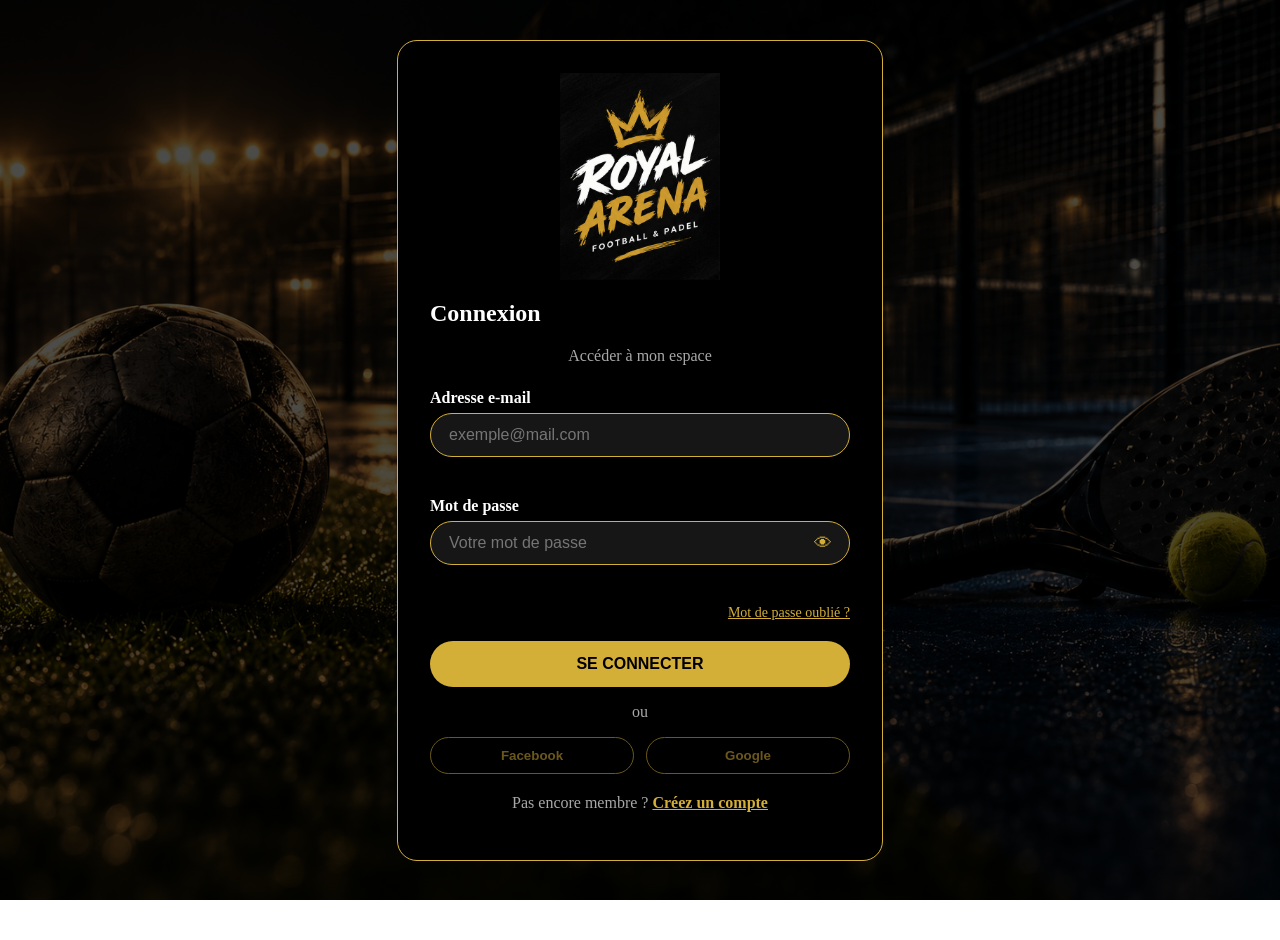
==== View/Html/connexion.html @ e9998e85 "first commit" ====
<html lang="en">
<head>
    <meta charset="UTF-8">
    <meta name="viewport" content="width=device-width, initial-scale=1.0">
    <title>Royal Arena</title>
     <link rel="icon" type="image/png" href="./Image/favicon_royal_arena.png">
     <link rel="stylesheet" href="../Style/connexion.css">
</head>
<body>
        <section class="formulaireconnexion">
  <img src="Image/logo-royal-arena.png" alt="Logo Royal Arena – Football & Padel" id="logo">

  <h2>Connexion</h2>
  <p class="sous-titre">Accéder à mon espace</p>

  <form id="form-connexion" novalidate>
     <div class="champ">
      <label for="email">Adresse e-mail</label>
      <input type="email" id="email" name="email"
             placeholder="exemple@mail.com"
             autocomplete="email" required
             aria-describedby="erreur-email">
      <p class="erreur" id="erreur-email" role="alert"></p>
    </div>

    <div class="champ">
      <label for="mdp">Mot de passe</label>
      <div class="mdp-wrap">
        <input type="password" id="mdp" name="mdp"
               placeholder="Votre mot de passe"
               autocomplete="current-password" required minlength="8"
               aria-describedby="erreur-mdp">
        <button type="button" id="voir-mdp" aria-label="Afficher le mot de passe">👁</button>
      </div>
      <p class="erreur" id="erreur-mdp" role="alert"></p>
    </div>

    <a class="oublie" href="#">Mot de passe oublié ?</a>

    <button type="submit" class="btn">SE CONNECTER</button>

    <p class="ou">ou</p>

    <div class="reseaux">
      <button type="button" class="btn-outline" disabled>Facebook</button>
      <button type="button" class="btn-outline" disabled>Google</button>
    </div>

    <p class="lien-inscription">
      Pas encore membre ? <a href="#inscription">Créez un compte</a>
    </p>
  </form>
</section>
</body>
</html>
---- View/Style/connexion.css ----
body {
    margin: 0;
    min-height: 100vh;
    position: relative;
    isolation: isolate;
}

body::before {
    content: "";
    position: fixed;
    inset: 0;

    background-image: 
        linear-gradient(rgba(0, 0, 0, 0.7), rgba(0, 0, 0, 0.7)),
        url("../Html/Image/fontconnexion.png");

    background-size: cover;
    background-position: center;
    background-repeat: no-repeat;

    z-index: -1;
}

.formulaireconnexion{       /* remplace .connexion */
  max-width: 420px;
  margin: 40px auto;
  padding: 32px;
  background: black ;
  border: 1px solid #D4AF37;
  border-radius: 20px;
  color: #fff;
}
#logo{
  display: block;           /* nécessaire pour centrer une image */
  margin: 0 auto 20px;
  width: 160px;
  height: auto;
}
.connexion h2{ 
    color:#D4AF37; 
    text-align:center; 
    font-size:32px; 
}
.sous-titre{
     text-align:center;
      color:#A8A8A8;
       margin-bottom:24px; }

.champ{
     margin-bottom:18px; 
    }
.champ label{
     display:block;
      margin-bottom:6px; 
      font-weight:600; }
.champ input{
  width:100%;
  padding:12px 18px;
  border:1.5px solid #D4AF37;
  border-radius:30px;
  background:#161616;
  color:#fff;
  font-size:16px;
}
.champ input:focus{
     outline:3px solid #fff; 
     outline-offset:2px; 
    }
.champ input.invalide{
     border-color:#E5484D; 
    }

.mdp-wrap{
     position:relative;
     }
.mdp-wrap button{
  position:absolute; 
  right:12px; 
  top:50%;
   transform:translateY(-50%);
  background:none; 
  border:0;
   color:#D4AF37; 
   font-size:18px; 
   cursor:pointer;
}
.erreur{ 
    color:#E5484D; 
    font-size:14px; 
    margin-top:4px; 
    min-height:18px; }

.oublie{
     display:block; 
     text-align:right;
      color:#D4AF37;
       font-size:14px;
        margin-bottom:20px; }

.btn{
  width:100%;
   padding:14px;
    border:0; 
    border-radius:30px;
  background:#D4AF37;
   color:#000;
    font-weight:800;
     font-size:16px;
      cursor:pointer;
}
.btn:hover{
     filter:brightness(1.1); 
    }

.ou{
     text-align:center; 
     color:#A8A8A8; 
     margin:16px 0; 
    }
.reseaux{
     display:flex; gap:12px;
     }
.btn-outline{
  flex:1;
   padding:10px;
    border:1.5px solid #D4AF37;
     border-radius:30px;
  background:transparent;
   color:#D4AF37;
    font-weight:700;
}
.btn-outline:disabled{
     opacity:.5;
      cursor:not-allowed;
     }
.lien-inscription{ 
    text-align:center; 
    margin-top:20px;
     color:#A8A8A8;
     }
.lien-inscription a{ 
    color:#D4AF37; 
    font-weight:700;
 }
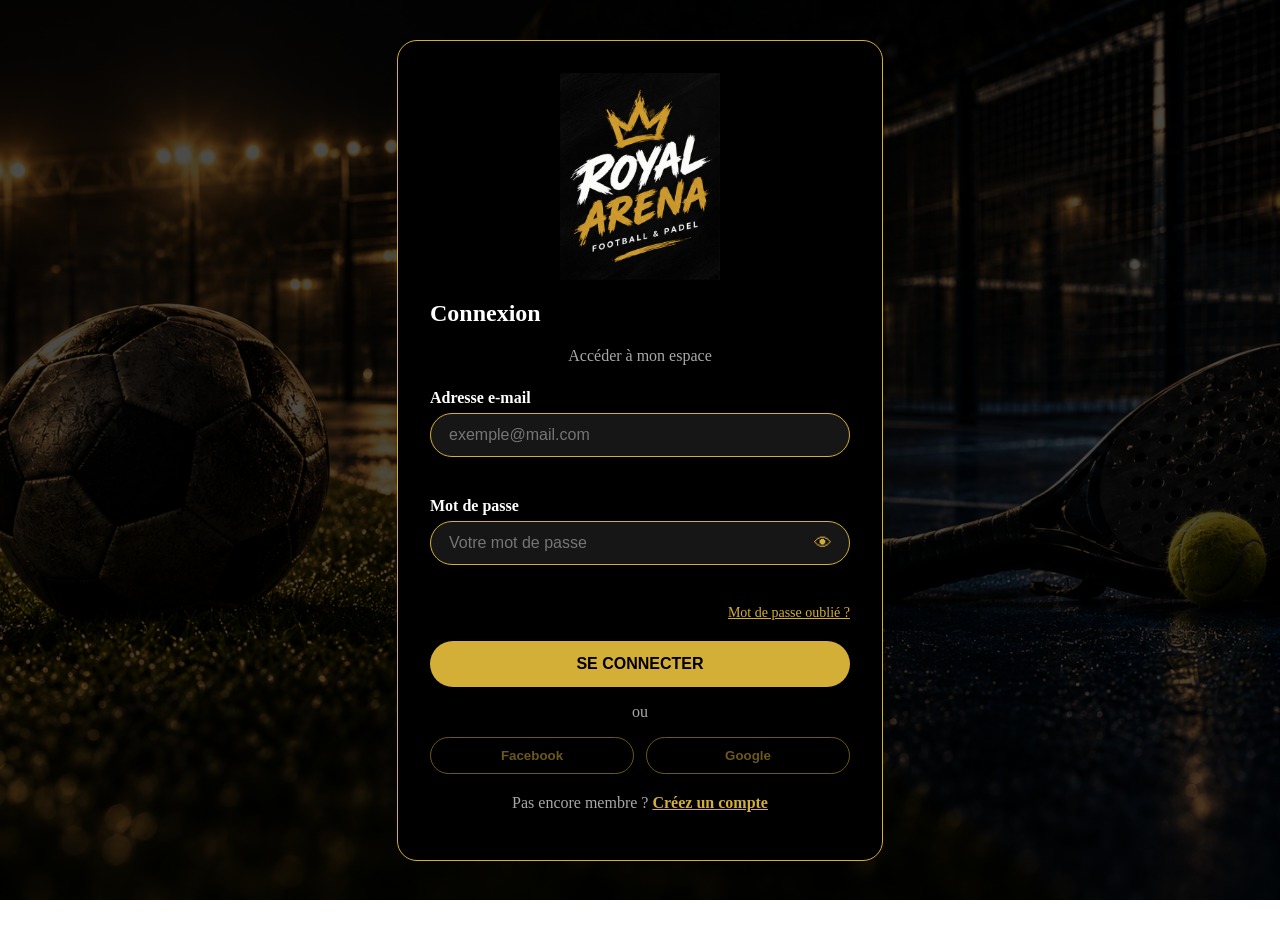
==== commit 7ed61610: "Nouveau style selon la charte graphique et ajout de la page inscription" ====
--- a/View/Html/connexion.html
+++ b/View/Html/connexion.html
@@ -47,7 +47,7 @@
     </div>
 
     <p class="lien-inscription">
-      Pas encore membre ? <a href="#inscription">Créez un compte</a>
+      Pas encore membre ? <a href="inscription.html">Créez un compte</a>
     </p>
   </form>
 </section>
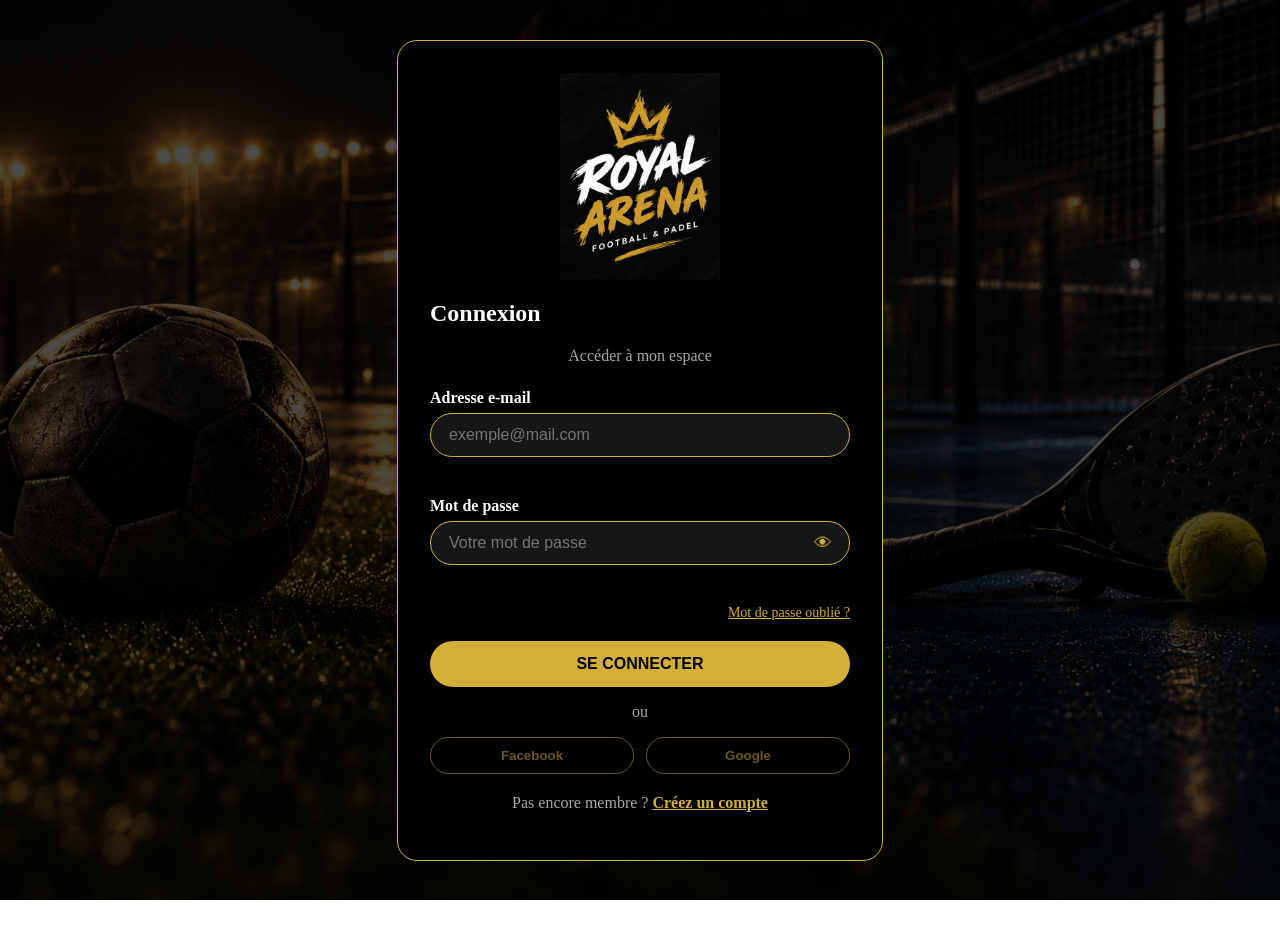
==== commit 15519e3e: "finaliser les page reservation et principale et rajout de ja partie compte" ====
--- a/View/Html/connexion.html
+++ b/View/Html/connexion.html
@@ -37,7 +37,7 @@
 
     <a class="oublie" href="#">Mot de passe oublié ?</a>
 
-    <button type="submit" class="btn">SE CONNECTER</button>
+    <a href="principale.html"><button class="btn">SE CONNECTER</button></a>
 
     <p class="ou">ou</p>
 
